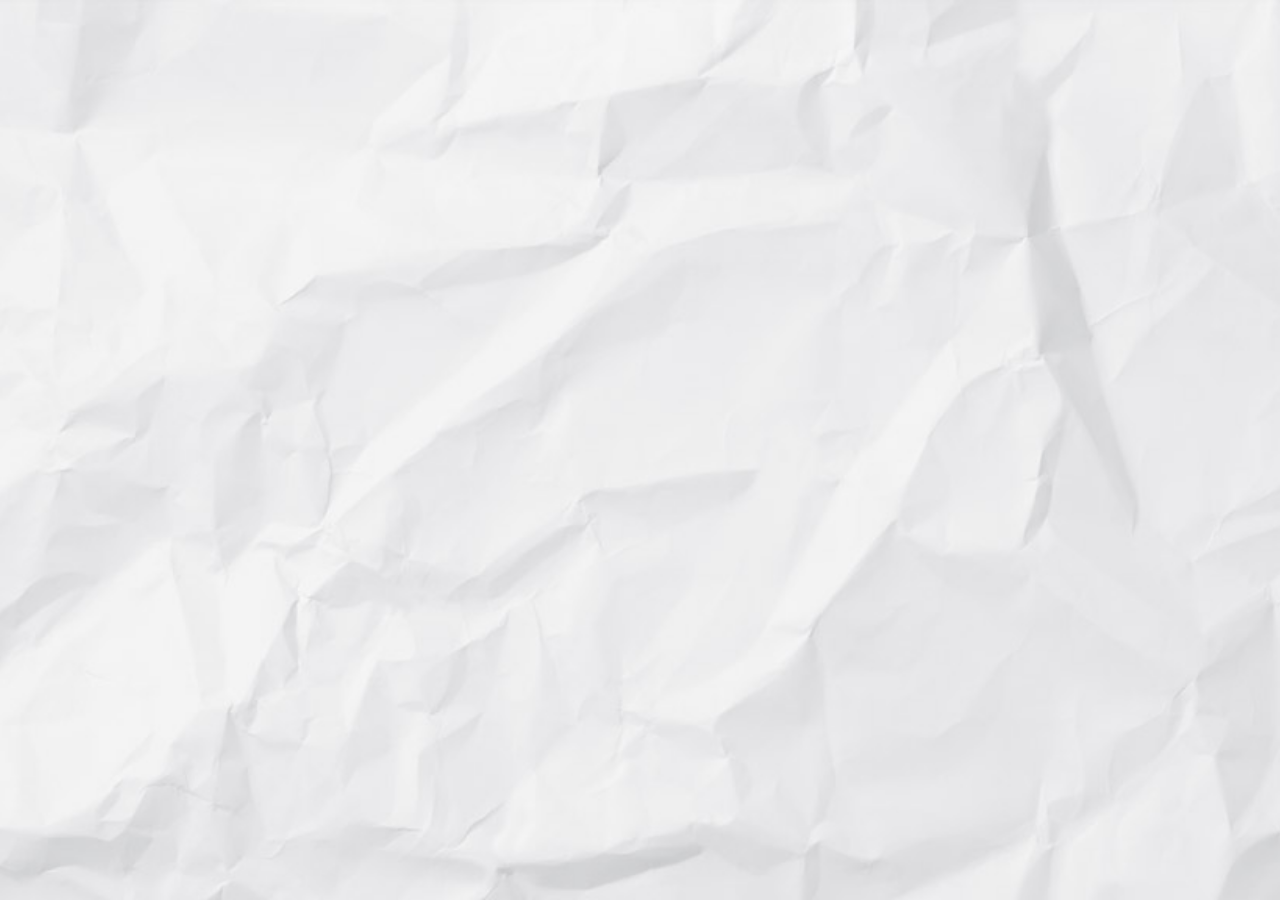
==== game.html @ e5650184 "init" ====
<!doctype html>
<html lang="en">
  <head>
    <!-- Required meta tags -->
    <meta charset="utf-8">
    <meta name="viewport" content="width=device-width, initial-scale=1, shrink-to-fit=no">
    <!-- Bootstrap CSS -->
    <link rel="stylesheet" href="/style/bootstrap-4.5.0/dist/css/bootstrap.min.css" integrity="sha384-9aIt2nRpC12Uk9gS9baDl411NQApFmC26EwAOH8WgZl5MYYxFfc+NcPb1dKGj7Sk" crossorigin="anonymous">
    <!-- Style CSS -->
    <link rel="stylesheet" href="/style/style.css">
    <!-- Open Iconic -->
    <link rel="stylesheet" href="/style/open-iconic-master/font/css/open-iconic-bootstrap.min.css">
    <!-- Normalize -->
    <link rel="stylesheet" href="/style/normalize.css">
    
    <title>Game</title>
  </head>
  <body>

    

    <!-- Optional JavaScript -->
    <!-- jQuery first, then Popper.js, then Bootstrap JS -->
    <script src="https://code.jquery.com/jquery-3.5.1.slim.min.js" integrity="sha384-DfXdz2htPH0lsSSs5nCTpuj/zy4C+OGpamoFVy38MVBnE+IbbVYUew+OrCXaRkfj" crossorigin="anonymous"></script>
    <script src="https://cdn.jsdelivr.net/npm/popper.js@1.16.0/dist/umd/popper.min.js" integrity="sha384-Q6E9RHvbIyZFJoft+2mJbHaEWldlvI9IOYy5n3zV9zzTtmI3UksdQRVvoxMfooAo" crossorigin="anonymous"></script>
    <script src="https://stackpath.bootstrapcdn.com/bootstrap/4.5.0/js/bootstrap.min.js" integrity="sha384-OgVRvuATP1z7JjHLkuOU7Xw704+h835Lr+6QL9UvYjZE3Ipu6Tp75j7Bh/kR0JKI" crossorigin="anonymous"></script>
  </body>
</html>
---- style/style.css ----
body {
    background-image: url(../style/img/paper_background.jpg);
    background-repeat: no-repeat;
    background-size: cover;
    background-position: center;
    background-attachment: fixed;
}

.game_first {
    margin-left: 50%;
    margin-top: 35%;
}
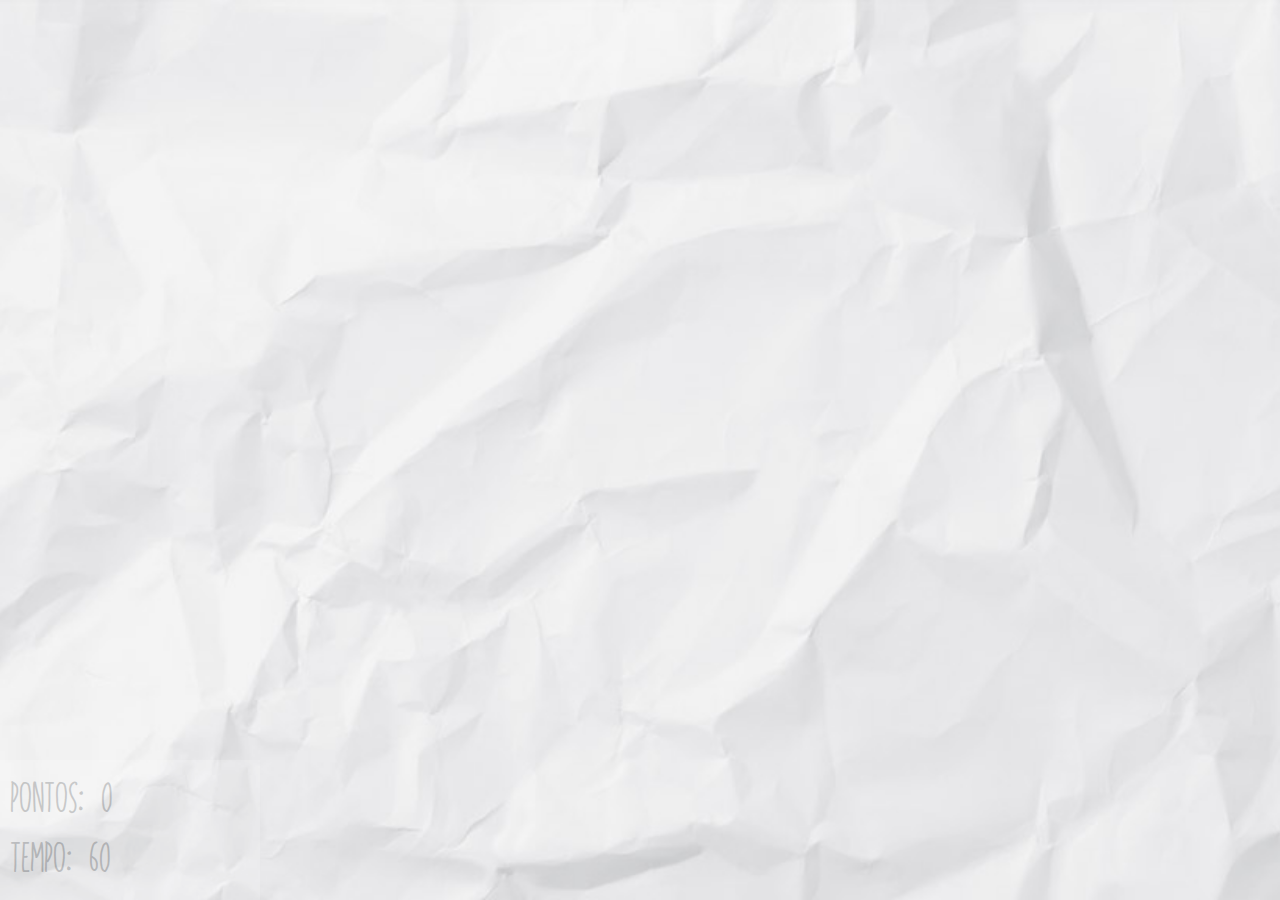
==== commit 2eca46df: "game-dev-try" ====
--- a/game.html
+++ b/game.html
@@ -12,14 +12,32 @@
     <link rel="stylesheet" href="/style/open-iconic-master/font/css/open-iconic-bootstrap.min.css">
     <!-- Normalize -->
     <link rel="stylesheet" href="/style/normalize.css">
+    <!-- JavaScript -->
+    <script src="script.js"></script>
     
     <title>Game</title>
   </head>
-  <body>
+  <body onresize="ajustGameSize()">
 
-    
+    <div class="panel"> 
+      <div class="points">
+        <span>pontos:</span>
+        <span id="pointCount">0</span>
+        <br>
+        <span>tempo:</span>
+        <span id="stopwatch"></span>
+      </div>
+    </div>
 
     <!-- Optional JavaScript -->
+    <script>
+        document.getElementById(`stopwatch`).innerHTML = time
+
+        setInterval(function() {
+        randomPosition()
+      }, 3000)
+
+    </script>
     <!-- jQuery first, then Popper.js, then Bootstrap JS -->
     <script src="https://code.jquery.com/jquery-3.5.1.slim.min.js" integrity="sha384-DfXdz2htPH0lsSSs5nCTpuj/zy4C+OGpamoFVy38MVBnE+IbbVYUew+OrCXaRkfj" crossorigin="anonymous"></script>
     <script src="https://cdn.jsdelivr.net/npm/popper.js@1.16.0/dist/umd/popper.min.js" integrity="sha384-Q6E9RHvbIyZFJoft+2mJbHaEWldlvI9IOYy5n3zV9zzTtmI3UksdQRVvoxMfooAo" crossorigin="anonymous"></script>
--- a/style/style.css
+++ b/style/style.css
@@ -1,14 +1,42 @@
+@font-face {
+    font-family: jofrey;
+    src: url(/style/fonts/joffrey.ttf);
+}
 body {
     background-image: url(../style/img/paper_background.jpg);
     background-repeat: no-repeat;
     background-size: cover;
     background-position: center;
     background-attachment: fixed;
+    font-family: jofrey;
 }
 
-.game_first {
-    margin-left: 50%;
-    margin-top: 35%;
+.star {
+    width: 50px;
+    height: 50px;
 }
 
+.star1 {
+    width: 60px;
+    height: 60px;
+}
 
+.star2 {
+    width: 70px;
+    height: 70px;
+}
+
+.panel {
+    position: absolute;
+    width: 260px;
+    padding: 10px;
+    bottom: 0;
+    background-color: #ffffff;
+    opacity: 0.2;
+}
+
+.points {
+    float: left;
+    font-size: 40px;
+}
+
